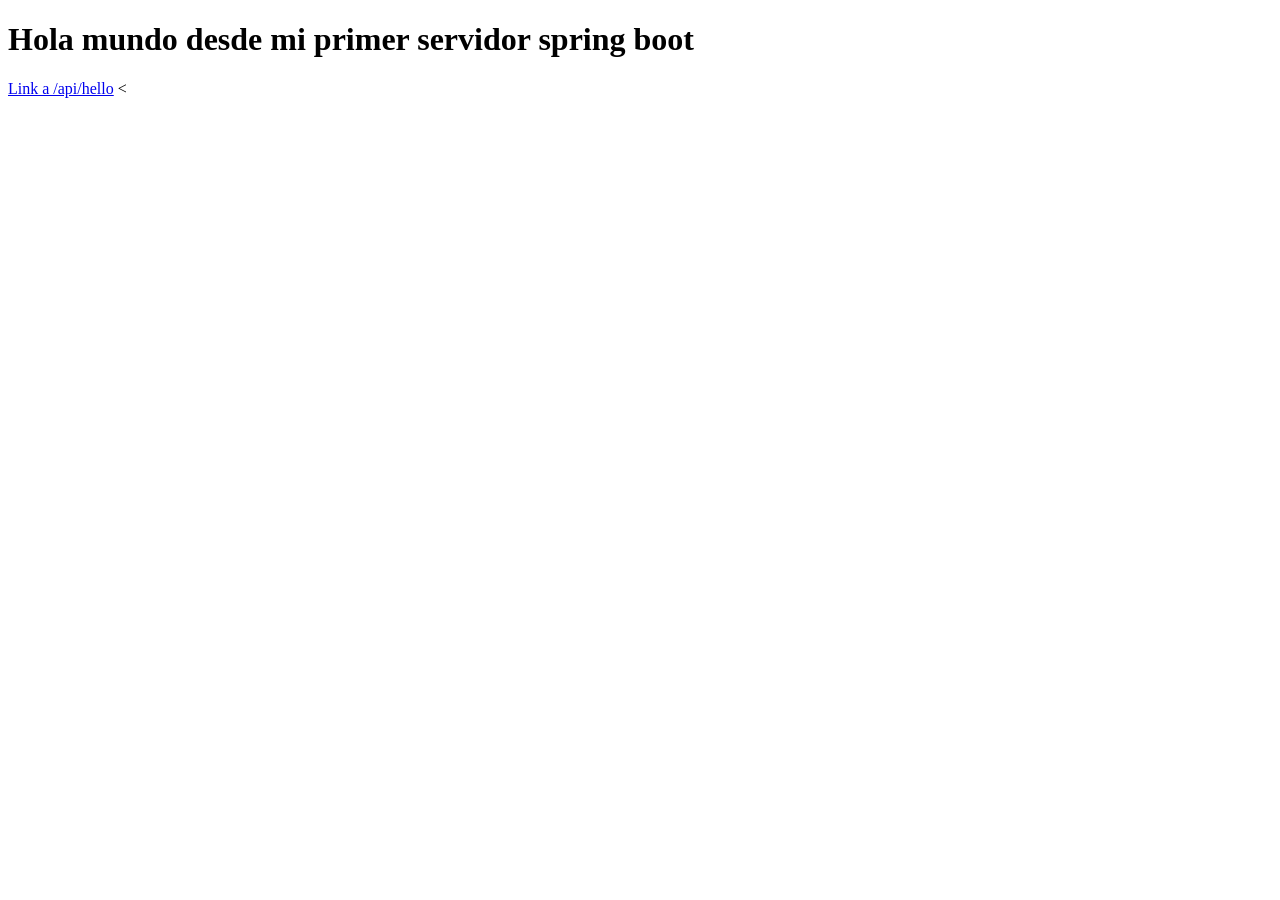
==== Practica01/src/main/resources/static/index.html @ fe5c1d15 "Practica 01 Aplicaciones Web" ====
<!DOCTYPE html>
<html lang="en">
<head>
    <meta charset="UTF-8">
    <title>Title</title>
</head>
<body>
<h1> Hola mundo desde mi primer servidor spring boot</h1>
<a href=" /api/hello">Link a /api/hello</a>
<
</body>
</html>
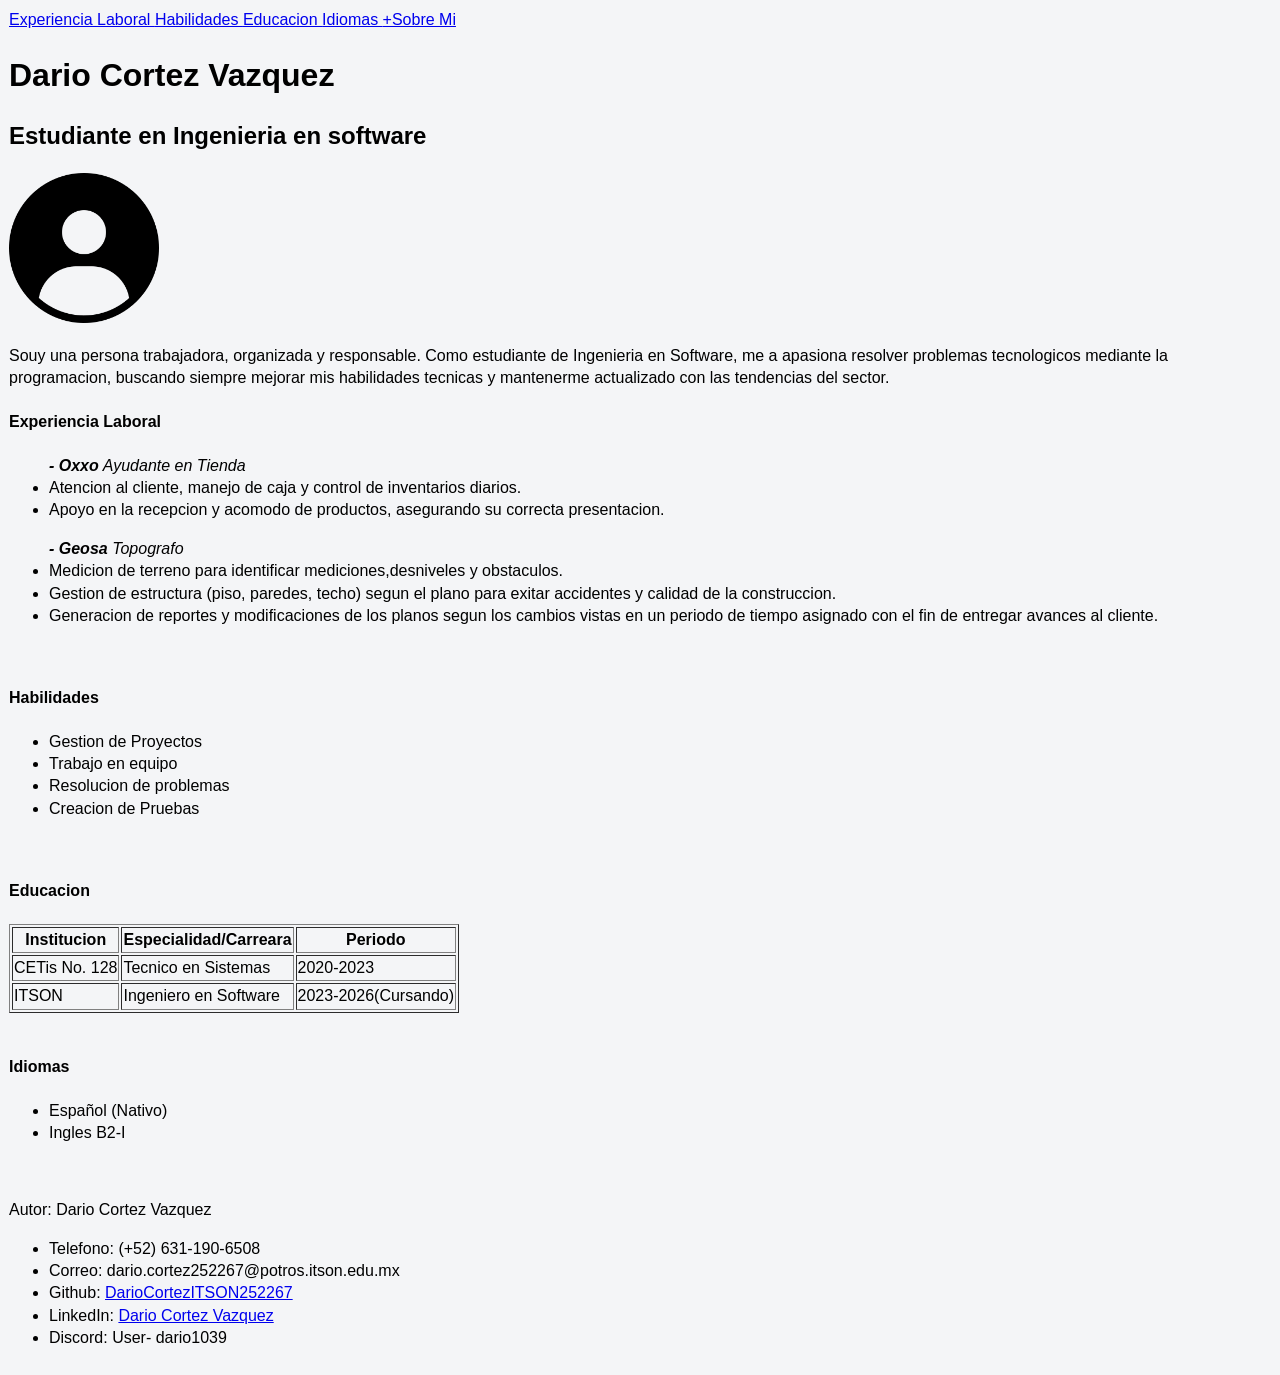
==== commit 18c9faf0: "Reemplazo de codigo" ====
--- a/Practica01/src/main/resources/static/index.html
+++ b/Practica01/src/main/resources/static/index.html
@@ -2,11 +2,75 @@
 <html lang="en">
 <head>
     <meta charset="UTF-8">
-    <title>Title</title>
+    <meta name="description" content="Portafolio profesional de Dario Cortez Vazquez, estudiante de Ingeniería en Software.">
+    <meta name="keywords" content="Ingeniería en Software, Portafolio, Desarrollador, HTML, Estudiante">
+    <meta name="author" content="Dario Cortez Vazquez">
+    <link rel="stylesheet" href="Style.css">
+
+    <title>Portafolio Dario Cortez V.</title>
 </head>
 <body>
-<h1> Hola mundo desde mi primer servidor spring boot</h1>
-<a href=" /api/hello">Link a /api/hello</a>
-<
+<header>
+<na> <a href="#experiencia"> Experiencia Laboral </a>
+        <a href="#habilidades"> Habilidades </a>
+        <a href="#educacion"> Educacion </a>
+        <a href="#idiomas"> Idiomas </a>
+        <a href="Sobremi.html"> +Sobre Mi </a></na>
+
+<h1>Dario Cortez Vazquez</h1>
+    <h2>Estudiante en Ingenieria en software</h2>
+    <img src="Imagenes/canva-user-avatar-icon-MAEbpvhPdoI.png" height="150" width="150"/>
+    <p>Souy una persona trabajadora, organizada y responsable. Como estudiante de Ingenieria en
+        Software, me a apasiona resolver problemas tecnologicos mediante la programacion,
+        buscando siempre mejorar mis habilidades tecnicas y mantenerme actualizado con las
+        tendencias del sector.</p>
+    
+    </header>
+<main>
+<section id="experiencia">
+<h4>Experiencia Laboral</h4>
+<ul><em><Strong>- Oxxo</Strong> Ayudante en Tienda</em><li>Atencion al cliente, manejo de
+    caja y control de inventarios diarios.</li>
+    <li>Apoyo en la recepcion y acomodo de productos, asegurando su correcta presentacion.</li></ul>
+<ul><em><Strong>- Geosa</Strong> Topografo</em><li>Medicion de terreno para identificar
+    mediciones,desniveles y obstaculos.</li>
+    <li>Gestion de estructura (piso, paredes, techo) segun el plano para exitar accidentes y
+        calidad de la construccion.</li>
+    <li>Generacion de reportes y modificaciones de los planos segun los cambios vistas en un
+        periodo de tiempo asignado con el fin de entregar avances al cliente.</li></ul></section><br>
+
+    <section id="habilidades"><h4>Habilidades</h4><ul>
+        <li>Gestion de Proyectos</li>
+        <li>Trabajo en equipo</li>
+        <li>Resolucion de problemas</li>
+        <li>Creacion de Pruebas</li>
+    </ul></section><br>
+
+<section id="educacion"><h4>Educacion</h4>
+<table border="1"><tr>
+    <th>Institucion</th>
+    <th>Especialidad/Carreara</th>
+    <th>Periodo</th>
+</tr><tr><td>CETis No. 128</td>
+<td>Tecnico en Sistemas</td>
+<td>2020-2023</td></tr>
+    <tr><td>ITSON</td>
+        <td>Ingeniero en Software</td>
+        <td>2023-2026(Cursando)</td></tr></table></section><br>
+
+<section id="idiomas"><h4>Idiomas</h4>
+    <ul><li>Español (Nativo)</li>
+    <li>Ingles B2-I</li></ul>
+</section><br>
+</main>
+
+<footer>
+    <p>Autor: Dario Cortez Vazquez</p>
+    <ul><li>Telefono: (+52) 631-190-6508</li>
+    <li>Correo: dario.cortez252267@potros.itson.edu.mx</li>
+    <li>Github: <a href="https://github.com/DarioCortezITSON252267" target="_blank" rel="noopener noreferrer">DarioCortezITSON252267</a></li>
+    <li>LinkedIn: <a href="https://www.linkedin.com/in/dariocortezv-in">Dario Cortez Vazquez</a> </li>
+    <li>Discord: User- dario1039</li></ul>
+</footer>
 </body>
 </html>
--- a/Practica01/src/main/resources/static/Style.css
+++ b/Practica01/src/main/resources/static/Style.css
@@ -0,0 +1,223 @@
+    body {
+        background-color: #f4f5f7;
+        font-family: 'Segoe UI', Tahoma, Geneva, Verdana, sans-serif;
+        line-height: 1.4;
+        padding: 1px;
+}
+   /* --surface-color: #ffffff; /* Tarjetas blancas 
+    --text-primary: #191c1f; /* Texto casi negro para alto contraste 
+    --text-secondary: #5e6c79; /* Texto gris para subtítulos 
+    --accent-color: #000000; /* Acentos en negro pur
+    --border-radius: 20px; /* Bordes muy redondeados tipo app 
+    --transition: all 0.3s ease;
+    margin:0;
+    padding: 0; */
+
+   /* box-sizing: border-box;*/
+
+
+/*body {
+    font-family: -apple-system, BlinkMacSystemFont, "Segoe UI", Roboto, Helvetica, Arial, sans-serif;
+    background-color: var(--bg-color);
+    color: var(--text-primary);
+    line-height: 1.6;
+    padding: 20px;
+    -webkit-font-smoothing: antialiased;
+}*/
+
+/* --- CONTENEDOR PRINCIPAL --- 
+header, main, footer {
+    max-width: 800px;
+    margin: 0 auto;
+}
+
+/* --- HEADER --- 
+header {
+    text-align: center;
+    padding: 40px 20px;
+    margin-bottom: 20px;
+}
+
+header img {
+    border-radius: 50%; /* Hace la imagen circular 
+    object-fit: cover;
+    margin: 20px 0;
+    box-shadow: 0 8px 24px rgba(0,0,0,0.08);
+}
+
+header h1 {
+    font-size: 2.5rem;
+    font-weight: 800;
+    letter-spacing: -0.5px;
+    margin-bottom: 5px;
+}
+
+header h2 {
+    font-size: 1.2rem;
+    color: var(--text-secondary);
+    font-weight: 500;
+    margin-bottom: 20px;
+}
+
+header p {
+    color: var(--text-secondary);
+    font-size: 1rem;
+    max-width: 600px;
+    margin: 0 auto 30px auto;
+}
+
+/* --- NAVEGACIÓN TIPO PÍLDORAS --- 
+nav {
+    display: flex;
+    justify-content: center;
+    gap: 12px;
+    flex-wrap: wrap;
+}
+
+nav a {
+    text-decoration: none;
+    color: var(--text-primary);
+    font-weight: 600;
+    font-size: 0.9rem;
+    padding: 10px 20px;
+    background-color: var(--surface-color);
+    border-radius: 30px; /* Estilo píldora 
+    box-shadow: 0 2px 8px rgba(0,0,0,0.04);
+    transition: var(--transition);
+}
+
+nav a:hover {
+    background-color: var(--accent-color);
+    color: #ffffff;
+    transform: translateY(-2px);
+    box-shadow: 0 4px 12px rgba(0,0,0,0.1);
+}
+
+/* --- SECCIONES (TIPO TARJETAS) --- 
+section {
+    background-color: var(--surface-color);
+    padding: 32px;
+    border-radius: var(--border-radius);
+    margin-bottom: 24px;
+    box-shadow: 0 4px 20px rgba(0,0,0,0.03); /* Sombra muy suave 
+}
+
+section h4 {
+    font-size: 1.5rem;
+    font-weight: 700;
+    margin-bottom: 20px;
+    border-bottom: 2px solid var(--bg-color);
+    padding-bottom: 10px;
+}
+
+/* --- LISTAS Y CONTENIDO --- 
+ul {
+    list-style-type: none; /* Quitamos los puntos por defecto 
+}
+
+section#experiencia ul {
+    margin-bottom: 20px;
+}
+
+section#experiencia em {
+    display: block;
+    font-style: normal;
+    font-size: 1.1rem;
+    margin-bottom: 8px;
+}
+
+section#experiencia strong {
+    color: var(--accent-color);
+    font-weight: 700;
+}
+
+section#experiencia li {
+    position: relative;
+    padding-left: 20px;
+    margin-bottom: 8px;
+    color: var(--text-secondary);
+}
+
+section#experiencia li::before {
+    content: "•";
+    color: var(--text-secondary);
+    position: absolute;
+    left: 0;
+    font-weight: bold;
+}
+
+section#habilidades ul, section#idiomas ul {
+    display: flex;
+    flex-wrap: wrap;
+    gap: 10px;
+}
+
+section#habilidades li, section#idiomas li {
+    background-color: var(--bg-color);
+    padding: 8px 16px;
+    border-radius: 12px;
+    font-weight: 500;
+    font-size: 0.95rem;
+}
+
+/* --- TABLA MODERNA --- 
+table {
+    width: 100%;
+    border-collapse: collapse;
+    margin-top: 10px;
+}
+
+th, td {
+    padding: 16px;
+    text-align: left;
+    border-bottom: 1px solid var(--bg-color);
+}
+
+th {
+    color: var(--text-secondary);
+    font-weight: 600;
+    text-transform: uppercase;
+    font-size: 0.8rem;
+    letter-spacing: 0.5px;
+}
+
+td {
+    font-weight: 500;
+}
+
+/* --- FOOTER --- 
+footer {
+    text-align: center;
+    padding: 40px 20px;
+    color: var(--text-secondary);
+}
+
+footer p {
+    font-weight: 600;
+    margin-bottom: 15px;
+    color: var(--text-primary);
+}
+
+footer ul {
+    display: flex;
+    flex-wrap: wrap;
+    justify-content: center;
+    gap: 15px;
+}
+
+footer li {
+    font-size: 0.9rem;
+}
+
+footer a {
+    color: var(--text-secondary);
+    text-decoration: none;
+    font-weight: 600;
+    transition: var(--transition);
+}
+
+footer a:hover {
+    color: var(--accent-color);
+    text-decoration: underline;
+}
+
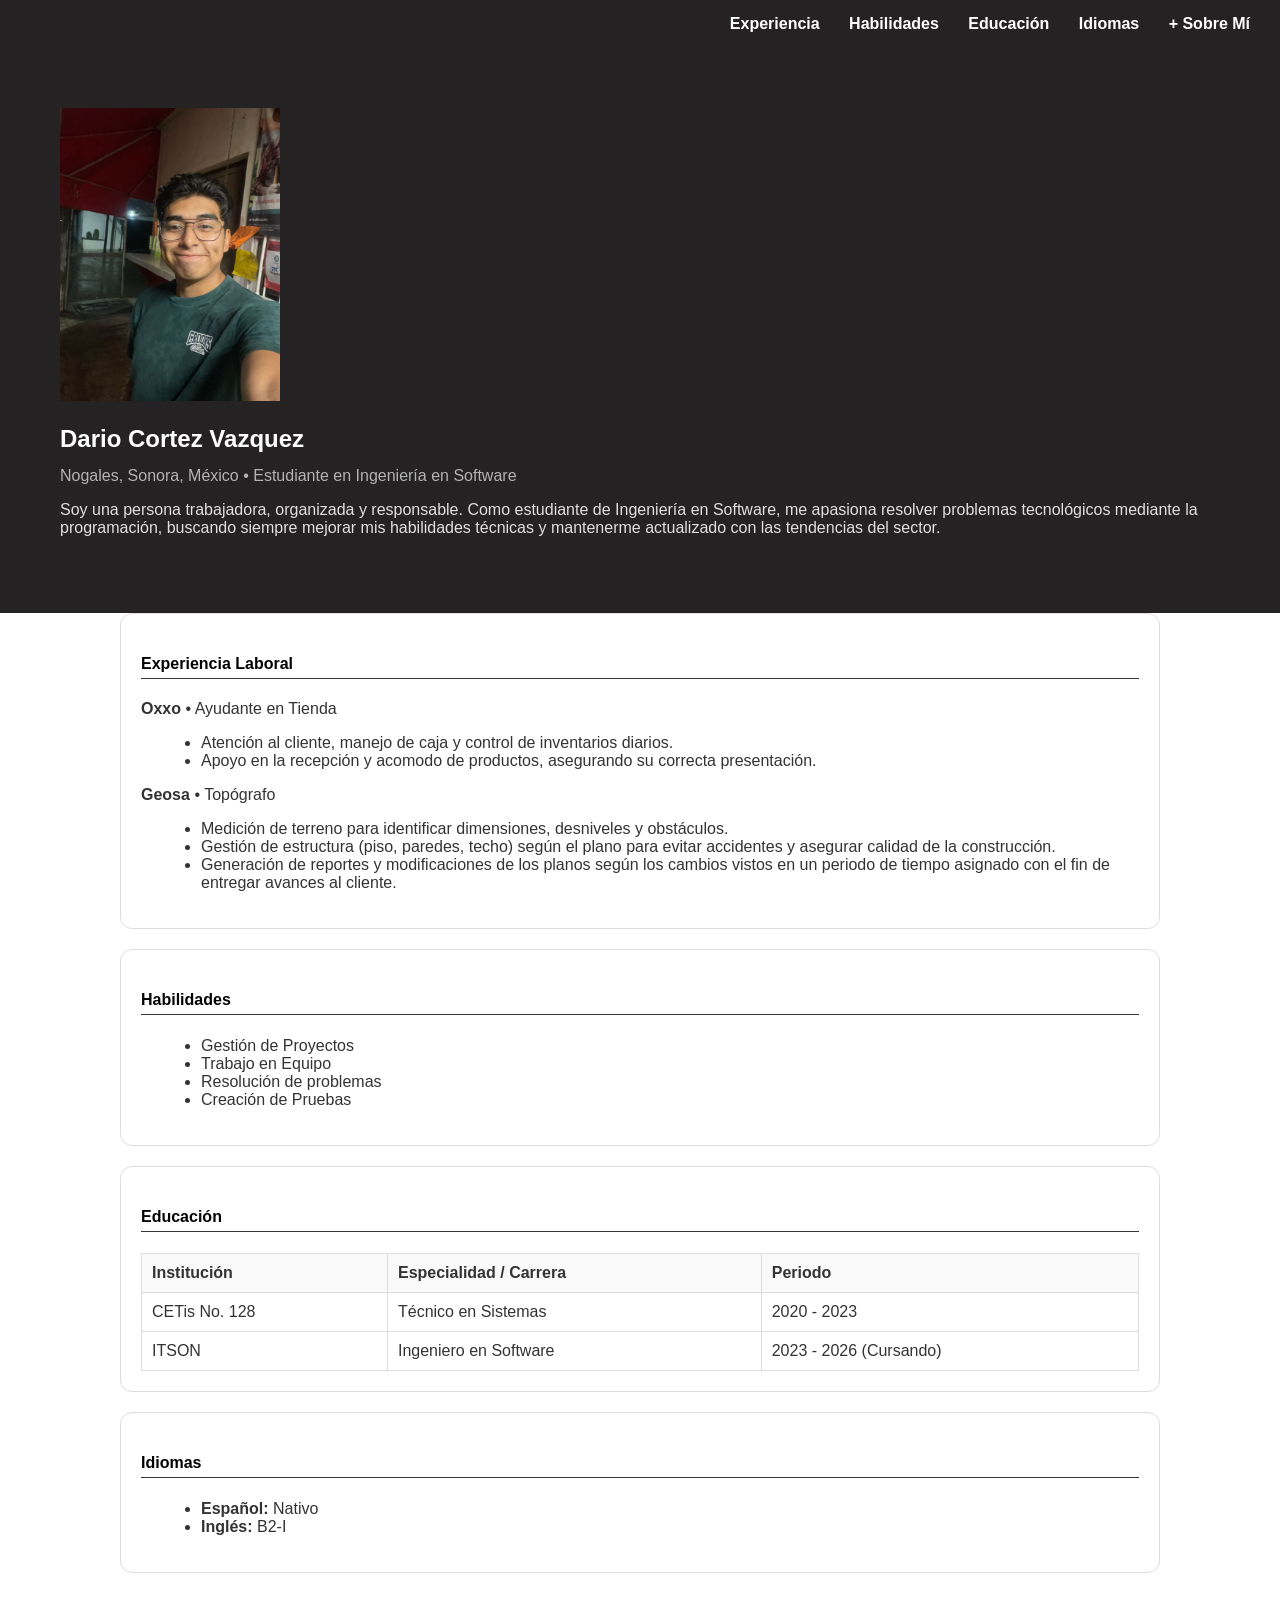
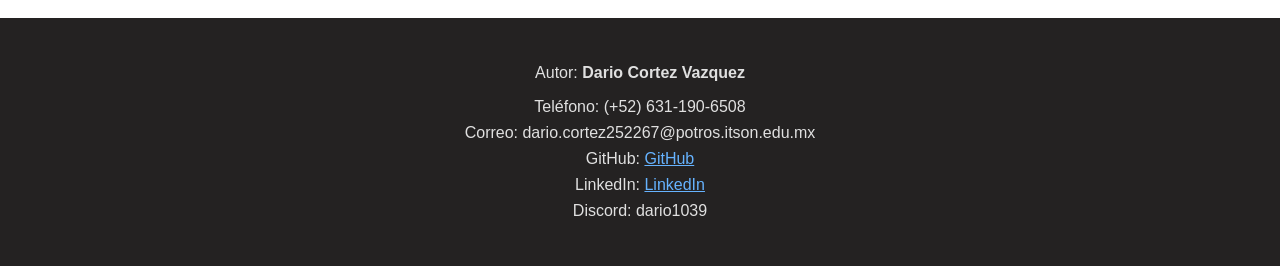
==== commit f3b0f332: "Cambios al css" ====
--- a/Practica01/src/main/resources/static/index.html
+++ b/Practica01/src/main/resources/static/index.html
@@ -1,76 +1,109 @@
 <!DOCTYPE html>
-<html lang="en">
+<html lang="es">
 <head>
     <meta charset="UTF-8">
+    <meta name="viewport" content="width=device-width, initial-scale=1.0">
     <meta name="description" content="Portafolio profesional de Dario Cortez Vazquez, estudiante de Ingeniería en Software.">
     <meta name="keywords" content="Ingeniería en Software, Portafolio, Desarrollador, HTML, Estudiante">
     <meta name="author" content="Dario Cortez Vazquez">
     <link rel="stylesheet" href="Style.css">
-
     <title>Portafolio Dario Cortez V.</title>
 </head>
 <body>
+
 <header>
-<na> <a href="#experiencia"> Experiencia Laboral </a>
-        <a href="#habilidades"> Habilidades </a>
-        <a href="#educacion"> Educacion </a>
-        <a href="#idiomas"> Idiomas </a>
-        <a href="Sobremi.html"> +Sobre Mi </a></na>
+    <nav> 
+        <a href="#experiencia">Experiencia</a>
+        <a href="#habilidades">Habilidades</a>
+        <a href="#educacion">Educación</a>
+        <a href="#idiomas">Idiomas</a>
+        <a href="Sobremi.html">+ Sobre Mí</a>
+    </nav>
+</header>
 
-<h1>Dario Cortez Vazquez</h1>
-    <h2>Estudiante en Ingenieria en software</h2>
-    <img src="Imagenes/canva-user-avatar-icon-MAEbpvhPdoI.png" height="150" width="150"/>
-    <p>Souy una persona trabajadora, organizada y responsable. Como estudiante de Ingenieria en
-        Software, me a apasiona resolver problemas tecnologicos mediante la programacion,
-        buscando siempre mejorar mis habilidades tecnicas y mantenerme actualizado con las
-        tendencias del sector.</p>
-    
-    </header>
 <main>
-<section id="experiencia">
-<h4>Experiencia Laboral</h4>
-<ul><em><Strong>- Oxxo</Strong> Ayudante en Tienda</em><li>Atencion al cliente, manejo de
-    caja y control de inventarios diarios.</li>
-    <li>Apoyo en la recepcion y acomodo de productos, asegurando su correcta presentacion.</li></ul>
-<ul><em><Strong>- Geosa</Strong> Topografo</em><li>Medicion de terreno para identificar
-    mediciones,desniveles y obstaculos.</li>
-    <li>Gestion de estructura (piso, paredes, techo) segun el plano para exitar accidentes y
-        calidad de la construccion.</li>
-    <li>Generacion de reportes y modificaciones de los planos segun los cambios vistas en un
-        periodo de tiempo asignado con el fin de entregar avances al cliente.</li></ul></section><br>
+    <section class="presentation-section">
+        <img src="Imagenes/imgenpersonal.jpeg" width="220px" alt="Dario Cortez"/>
+        <h1>Dario Cortez Vazquez</h1>
+        <h2>Nogales, Sonora, México • Estudiante en Ingeniería en Software</h2>
+        <p id="Presentacion">
+            Soy una persona trabajadora, organizada y responsable. Como estudiante de Ingeniería en Software, me apasiona resolver problemas tecnológicos mediante la programación, buscando siempre mejorar mis habilidades técnicas y mantenerme actualizado con las tendencias del sector.
+        </p>
+    </section>
 
-    <section id="habilidades"><h4>Habilidades</h4><ul>
-        <li>Gestion de Proyectos</li>
-        <li>Trabajo en equipo</li>
-        <li>Resolucion de problemas</li>
-        <li>Creacion de Pruebas</li>
-    </ul></section><br>
+    <section id="experiencia" class="card">
+        <h4>Experiencia Laboral</h4>
+        <strong>Oxxo</strong> <span>• Ayudante en Tienda</span>
+        <ul>
+            <li>Atención al cliente, manejo de caja y control de inventarios diarios.</li>
+            <li>Apoyo en la recepción y acomodo de productos, asegurando su correcta presentación.</li>
+        </ul>
+        
+        <strong>Geosa</strong> <span>• Topógrafo</span>
+        <ul>
+            <li>Medición de terreno para identificar dimensiones, desniveles y obstáculos.</li>
+            <li>Gestión de estructura (piso, paredes, techo) según el plano para evitar accidentes y asegurar calidad de la construcción.</li>
+            <li>Generación de reportes y modificaciones de los planos según los cambios vistos en un periodo de tiempo asignado con el fin de entregar avances al cliente.</li>
+        </ul>
+    </section>
 
-<section id="educacion"><h4>Educacion</h4>
-<table border="1"><tr>
-    <th>Institucion</th>
-    <th>Especialidad/Carreara</th>
-    <th>Periodo</th>
-</tr><tr><td>CETis No. 128</td>
-<td>Tecnico en Sistemas</td>
-<td>2020-2023</td></tr>
-    <tr><td>ITSON</td>
-        <td>Ingeniero en Software</td>
-        <td>2023-2026(Cursando)</td></tr></table></section><br>
+    <section id="habilidades" class="card">
+        <h4>Habilidades</h4>
+        <ul>
+            <li>Gestión de Proyectos</li>
+            <li>Trabajo en Equipo</li>
+            <li>Resolución de problemas</li>
+            <li>Creación de Pruebas</li>
+        </ul> 
+    </section>
 
-<section id="idiomas"><h4>Idiomas</h4>
-    <ul><li>Español (Nativo)</li>
-    <li>Ingles B2-I</li></ul>
-</section><br>
+    <section id="educacion" class="card">
+        <h4>Educación</h4>
+        <table>
+            <thead>
+                <tr>
+                    <th>Institución</th>
+                    <th>Especialidad / Carrera</th>
+                    <th>Periodo</th>
+                </tr>
+            </thead>
+            <tbody>
+                <tr>
+                    <td>CETis No. 128</td>
+                    <td>Técnico en Sistemas</td>
+                    <td>2020 - 2023</td>
+                </tr>
+                <tr>
+                    <td>ITSON</td>
+                    <td>Ingeniero en Software</td>
+                    <td>2023 - 2026 (Cursando)</td>
+                </tr>
+            </tbody>
+        </table>
+    </section>
+
+    <section id="idiomas" class="card">
+        <h4>Idiomas</h4>
+        <ul>
+            <li><strong>Español:</strong> Nativo</li>
+            <li><strong>Inglés:</strong> B2-I</li>
+        </ul>
+    </section>
 </main>
 
 <footer>
-    <p>Autor: Dario Cortez Vazquez</p>
-    <ul><li>Telefono: (+52) 631-190-6508</li>
-    <li>Correo: dario.cortez252267@potros.itson.edu.mx</li>
-    <li>Github: <a href="https://github.com/DarioCortezITSON252267" target="_blank" rel="noopener noreferrer">DarioCortezITSON252267</a></li>
-    <li>LinkedIn: <a href="https://www.linkedin.com/in/dariocortezv-in">Dario Cortez Vazquez</a> </li>
-    <li>Discord: User- dario1039</li></ul>
+    <p>Autor: <strong>Dario Cortez Vazquez</strong></p>
+    <ul class="footer-links">
+        <li>Teléfono: (+52) 631-190-6508</li>
+        <li>Correo: dario.cortez252267@potros.itson.edu.mx</li>
+        <li>GitHub: <a href="https://github.com/DarioCortezITSON252267" target="_blank" rel="noopener noreferrer">GitHub</a></li>
+        <li>LinkedIn: <a href="https://www.linkedin.com/in/dariocortezv-in" target="_blank">LinkedIn</a></li>
+        <li>Discord: dario1039</li>
+    </ul>
 </footer>
+
 </body>
-</html>+</html>
+
+
+
--- a/Practica01/src/main/resources/static/Style.css
+++ b/Practica01/src/main/resources/static/Style.css
@@ -1,223 +1,111 @@
-    body {
-        background-color: #f4f5f7;
-        font-family: 'Segoe UI', Tahoma, Geneva, Verdana, sans-serif;
-        line-height: 1.4;
-        padding: 1px;
-}
-   /* --surface-color: #ffffff; /* Tarjetas blancas 
-    --text-primary: #191c1f; /* Texto casi negro para alto contraste 
-    --text-secondary: #5e6c79; /* Texto gris para subtítulos 
-    --accent-color: #000000; /* Acentos en negro pur
-    --border-radius: 20px; /* Bordes muy redondeados tipo app 
-    --transition: all 0.3s ease;
-    margin:0;
-    padding: 0; */
-
-   /* box-sizing: border-box;*/
-
-
-/*body {
-    font-family: -apple-system, BlinkMacSystemFont, "Segoe UI", Roboto, Helvetica, Arial, sans-serif;
-    background-color: var(--bg-color);
-    color: var(--text-primary);
-    line-height: 1.6;
-    padding: 20px;
-    -webkit-font-smoothing: antialiased;
-}*/
-
-/* --- CONTENEDOR PRINCIPAL --- 
-header, main, footer {
-    max-width: 800px;
-    margin: 0 auto;
+body {
+    background-color: white; 
+    font-family: 'Segoe UI', Tahoma, Geneva, Verdana, sans-serif;
+    color: #333333;
+    margin: 0;
 }
 
-/* --- HEADER --- 
-header {
-    text-align: center;
-    padding: 40px 20px;
-    margin-bottom: 20px;
-}
-
-header img {
-    border-radius: 50%; /* Hace la imagen circular 
-    object-fit: cover;
-    margin: 20px 0;
-    box-shadow: 0 8px 24px rgba(0,0,0,0.08);
-}
-
-header h1 {
-    font-size: 2.5rem;
-    font-weight: 800;
-    letter-spacing: -0.5px;
-    margin-bottom: 5px;
-}
-
-header h2 {
-    font-size: 1.2rem;
-    color: var(--text-secondary);
-    font-weight: 500;
-    margin-bottom: 20px;
-}
-
-header p {
-    color: var(--text-secondary);
-    font-size: 1rem;
-    max-width: 600px;
-    margin: 0 auto 30px auto;
-}
-
-/* --- NAVEGACIÓN TIPO PÍLDORAS --- 
 nav {
-    display: flex;
-    justify-content: center;
-    gap: 12px;
-    flex-wrap: wrap;
+    background-color: #242222;
+    padding: 15px 30px;
+    text-align: right;
 }
 
 nav a {
+    display: inline-block;
     text-decoration: none;
-    color: var(--text-primary);
-    font-weight: 600;
-    font-size: 0.9rem;
-    padding: 10px 20px;
-    background-color: var(--surface-color);
-    border-radius: 30px; /* Estilo píldora 
-    box-shadow: 0 2px 8px rgba(0,0,0,0.04);
-    transition: var(--transition);
+    color: #ffffff; 
+    font-weight: bold; 
+    margin-left: 25px; 
 }
 
-nav a:hover {
-    background-color: var(--accent-color);
-    color: #ffffff;
-    transform: translateY(-2px);
-    box-shadow: 0 4px 12px rgba(0,0,0,0.1);
+/*nav a:hover {
+    color: #a8a8a8; 
+}*/
+
+.presentation-section {
+    background-color: #242222;
+    color: #e0e0e0;
+    padding: 60px;
+    text-align: left;
 }
 
-/* --- SECCIONES (TIPO TARJETAS) --- 
-section {
-    background-color: var(--surface-color);
-    padding: 32px;
-    border-radius: var(--border-radius);
-    margin-bottom: 24px;
-    box-shadow: 0 4px 20px rgba(0,0,0,0.03); /* Sombra muy suave 
+.presentation-section h1 {
+    color: #ffffff; 
 }
 
-section h4 {
-    font-size: 1.5rem;
-    font-weight: 700;
-    margin-bottom: 20px;
-    border-bottom: 2px solid var(--bg-color);
-    padding-bottom: 10px;
+.presentation-section h2 {
+    color: #b3b3b3; 
 }
 
-/* --- LISTAS Y CONTENIDO --- 
-ul {
-    list-style-type: none; /* Quitamos los puntos por defecto 
+.card {
+    margin-left: 120px;
+    margin-right: 120px;
+    background-color: white;
+    border: 1px solid #dddddd;
+    border-radius: 12px;
+    padding: 20px;
+    margin-bottom: 20px;
+    text-align: left;
 }
 
-section#experiencia ul {
-    margin-bottom: 20px;
+h1 {
+    margin-bottom: 5px;
+    color: #000000;
 }
 
-section#experiencia em {
-    display: block;
-    font-style: normal;
-    font-size: 1.1rem;
+h2 {
+    font-size: 16px;
+    color: #666666;
+    font-weight: normal;
+}
+
+h4 {
+    border-bottom: 1px solid #3b3232;
+    padding-bottom: 5px;
+    color: #030303;
+}
+
+ul {
+    padding-left: 60px;
+}
+
+table {
+    width: 100%;
+    border-collapse: collapse;
+}
+
+th, td {
+    border: 1px solid #dddddd;
+    padding: 10px;
+    text-align: left;
+}
+
+th {
+    background-color: #f9f9f9;
+}
+footer {
+    background-color: #242222;
+    color: #e0e0e0;
+    margin-top: 45px;
+    padding: 30px;
+    text-align: center;
+}
+
+.footer-links {
+    padding: 0;
+}
+
+.footer-links li {
+    list-style: none;
     margin-bottom: 8px;
 }
 
-section#experiencia strong {
-    color: var(--accent-color);
-    font-weight: 700;
-}
-
-section#experiencia li {
-    position: relative;
-    padding-left: 20px;
-    margin-bottom: 8px;
-    color: var(--text-secondary);
-}
-
-section#experiencia li::before {
-    content: "•";
-    color: var(--text-secondary);
-    position: absolute;
-    left: 0;
-    font-weight: bold;
-}
-
-section#habilidades ul, section#idiomas ul {
-    display: flex;
-    flex-wrap: wrap;
-    gap: 10px;
-}
-
-section#habilidades li, section#idiomas li {
-    background-color: var(--bg-color);
-    padding: 8px 16px;
-    border-radius: 12px;
-    font-weight: 500;
-    font-size: 0.95rem;
-}
-
-/* --- TABLA MODERNA --- 
-table {
-    width: 100%;
-    border-collapse: collapse;
-    margin-top: 10px;
-}
-
-th, td {
-    padding: 16px;
-    text-align: left;
-    border-bottom: 1px solid var(--bg-color);
-}
-
-th {
-    color: var(--text-secondary);
-    font-weight: 600;
-    text-transform: uppercase;
-    font-size: 0.8rem;
-    letter-spacing: 0.5px;
-}
-
-td {
-    font-weight: 500;
-}
-
-/* --- FOOTER --- 
-footer {
-    text-align: center;
-    padding: 40px 20px;
-    color: var(--text-secondary);
-}
-
-footer p {
-    font-weight: 600;
-    margin-bottom: 15px;
-    color: var(--text-primary);
-}
-
-footer ul {
-    display: flex;
-    flex-wrap: wrap;
-    justify-content: center;
-    gap: 15px;
-}
-
-footer li {
-    font-size: 0.9rem;
-}
-
-footer a {
-    color: var(--text-secondary);
-    text-decoration: none;
-    font-weight: 600;
-    transition: var(--transition);
-}
-
-footer a:hover {
-    color: var(--accent-color);
+.footer-links a {
+    color: #66b3ff; 
     text-decoration: underline;
 }
 
+.footer-links a:hover {
+    color: #ffffff;
+}
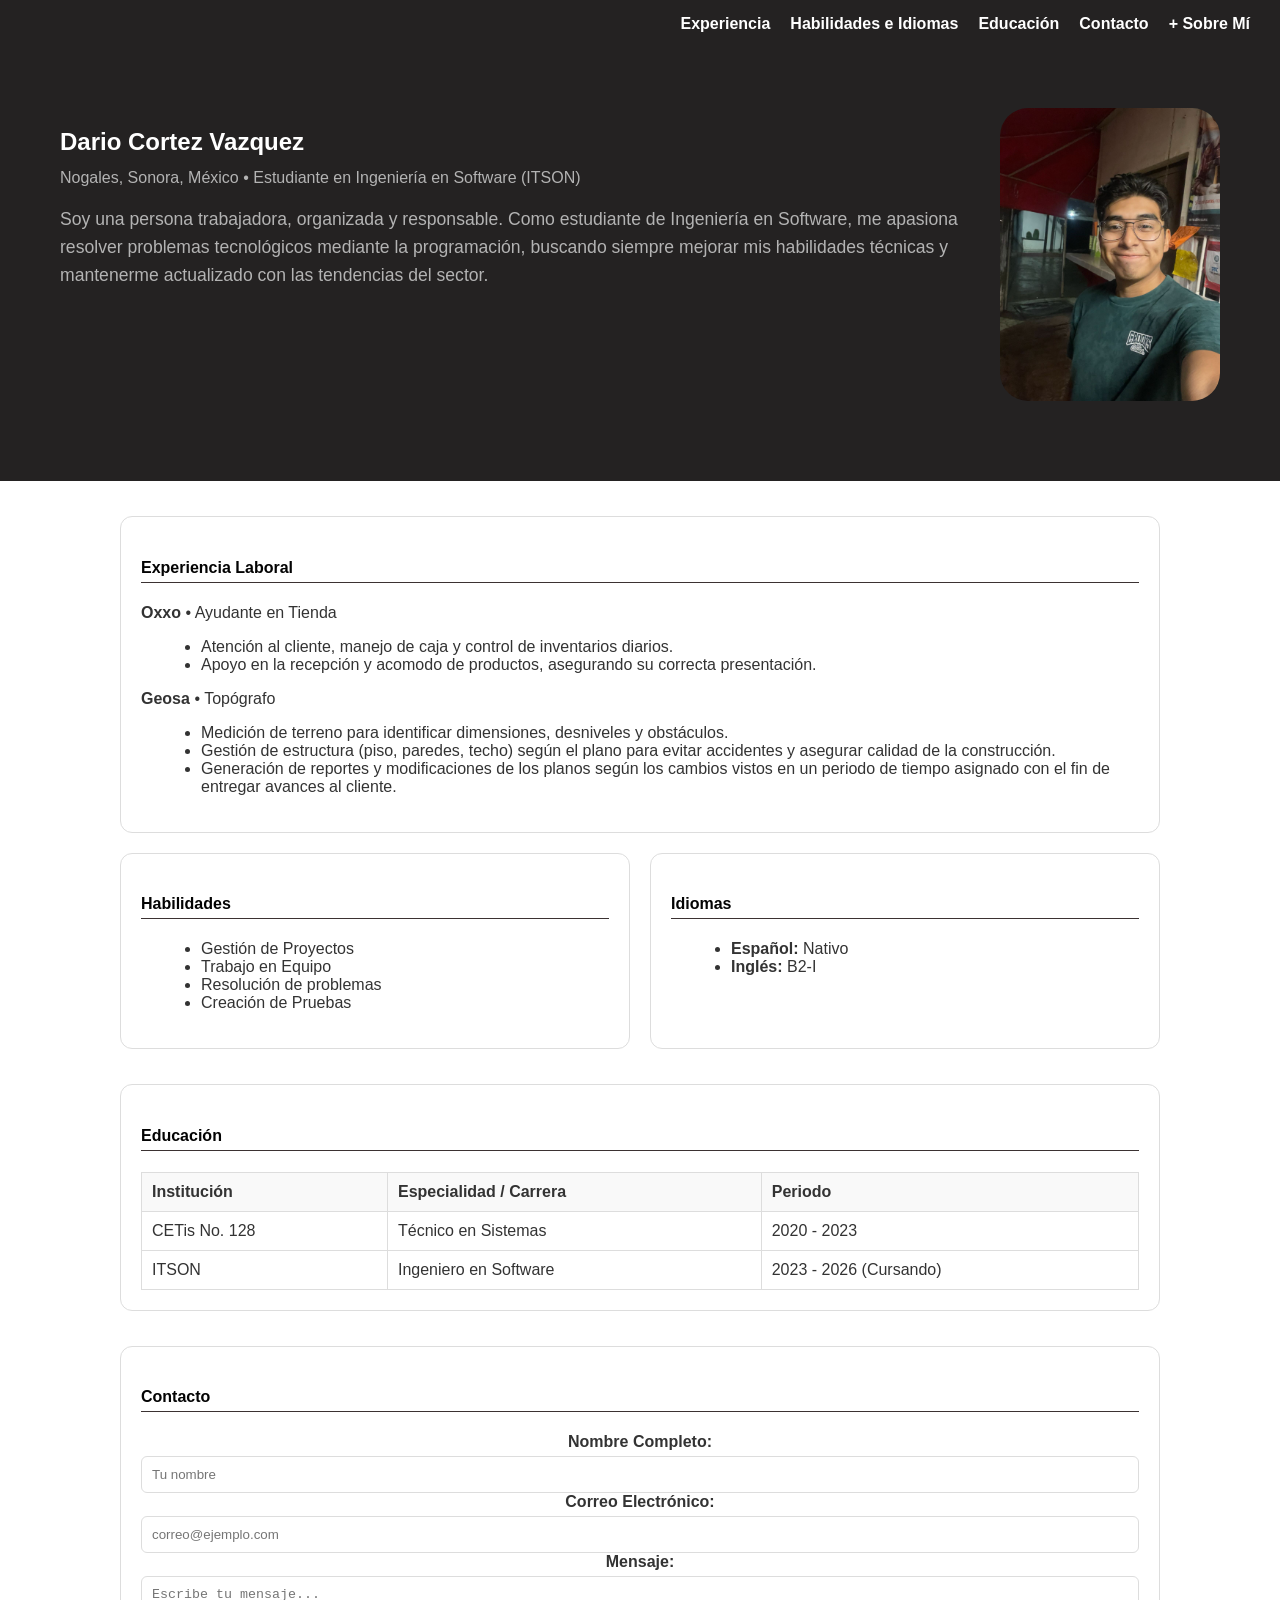
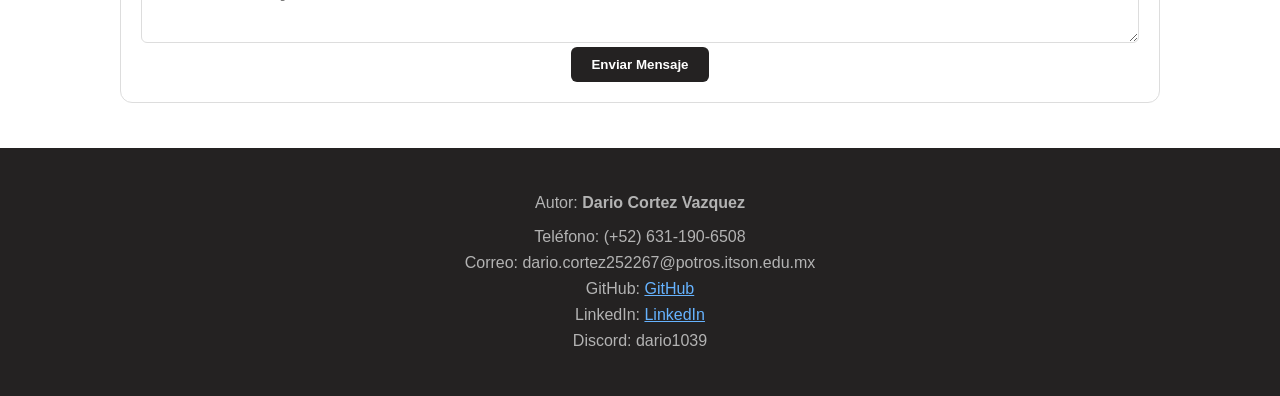
==== commit 70590617: "Fin de Portafolio" ====
--- a/Practica01/src/main/resources/static/index.html
+++ b/Practica01/src/main/resources/static/index.html
@@ -1,11 +1,12 @@
 <!DOCTYPE html>
-<html lang="es">
+<html lang="en">
 <head>
     <meta charset="UTF-8">
     <meta name="viewport" content="width=device-width, initial-scale=1.0">
     <meta name="description" content="Portafolio profesional de Dario Cortez Vazquez, estudiante de Ingeniería en Software.">
     <meta name="keywords" content="Ingeniería en Software, Portafolio, Desarrollador, HTML, Estudiante">
     <meta name="author" content="Dario Cortez Vazquez">
+    <link rel="icon" href="Imagenes/Screenshot 2026-06-07 181549.ico">
     <link rel="stylesheet" href="Style.css">
     <title>Portafolio Dario Cortez V.</title>
 </head>
@@ -14,20 +15,21 @@
 <header>
     <nav> 
         <a href="#experiencia">Experiencia</a>
-        <a href="#habilidades">Habilidades</a>
+        <a href="#habilidades-idiomas">Habilidades e Idiomas</a>
         <a href="#educacion">Educación</a>
-        <a href="#idiomas">Idiomas</a>
+        <a href="#contacto">Contacto</a>
         <a href="Sobremi.html">+ Sobre Mí</a>
     </nav>
 </header>
 
 <main>
-    <section class="presentation-section">
-        <img src="Imagenes/imgenpersonal.jpeg" width="220px" alt="Dario Cortez"/>
+    <section class="Seccion-Presentacion">
+        <img class="imagen-perfil" src="Imagenes/imgenpersonal.jpeg" width="220px" alt="Dario Cortez"/>
         <h1>Dario Cortez Vazquez</h1>
-        <h2>Nogales, Sonora, México • Estudiante en Ingeniería en Software</h2>
+        <h2>Nogales, Sonora, México • Estudiante en Ingeniería en Software (ITSON)</h2>
         <p id="Presentacion">
-            Soy una persona trabajadora, organizada y responsable. Como estudiante de Ingeniería en Software, me apasiona resolver problemas tecnológicos mediante la programación, buscando siempre mejorar mis habilidades técnicas y mantenerme actualizado con las tendencias del sector.
+            Soy una persona trabajadora, organizada y responsable. Como estudiante de Ingeniería en Software, me apasiona resolver problemas tecnológicos mediante la
+            programación, buscando siempre mejorar mis habilidades técnicas y mantenerme actualizado con las tendencias del sector.
         </p>
     </section>
 
@@ -43,19 +45,30 @@
         <ul>
             <li>Medición de terreno para identificar dimensiones, desniveles y obstáculos.</li>
             <li>Gestión de estructura (piso, paredes, techo) según el plano para evitar accidentes y asegurar calidad de la construcción.</li>
-            <li>Generación de reportes y modificaciones de los planos según los cambios vistos en un periodo de tiempo asignado con el fin de entregar avances al cliente.</li>
+            <li>Generación de reportes y modificaciones de los planos según los cambios vistos en un periodo de tiempo asignado con el fin de entregar avances al
+            cliente.</li>
         </ul>
     </section>
 
-    <section id="habilidades" class="card">
-        <h4>Habilidades</h4>
-        <ul>
-            <li>Gestión de Proyectos</li>
-            <li>Trabajo en Equipo</li>
-            <li>Resolución de problemas</li>
-            <li>Creación de Pruebas</li>
-        </ul> 
-    </section>
+    <div id="habilidades-idiomas" class="Doble-seccion">
+        <section id="habilidades" class="card">
+            <h4>Habilidades</h4>
+            <ul>
+                <li>Gestión de Proyectos</li>
+                <li>Trabajo en Equipo</li>
+                <li>Resolución de problemas</li>
+                <li>Creación de Pruebas</li>
+            </ul> 
+        </section>
+
+        <section id="idiomas" class="card">
+            <h4>Idiomas</h4>
+            <ul>
+                <li><strong>Español:</strong> Nativo</li>
+                <li><strong>Inglés:</strong> B2-I</li>
+            </ul>
+        </section>
+    </div>
 
     <section id="educacion" class="card">
         <h4>Educación</h4>
@@ -82,12 +95,29 @@
         </table>
     </section>
 
-    <section id="idiomas" class="card">
-        <h4>Idiomas</h4>
-        <ul>
-            <li><strong>Español:</strong> Nativo</li>
-            <li><strong>Inglés:</strong> B2-I</li>
-        </ul>
+    <section id="contacto" class="card">
+        <h4>Contacto</h4>
+        <div class="formulario-contacto">
+            
+            <form action="#" method="POST" onsubmit="alert('¡Gracias! Tu mensaje ha sido simulado con éxito.'); return false;">
+                <div class="form-grupo">
+                    <label for="txt-nombre">Nombre Completo:</label>
+                    <input type="text" id="txt-nombre" name="nombre" placeholder="Tu nombre" required>
+                </div>
+                
+                <div class="form-grupo">
+                    <label for="txt-correo">Correo Electrónico:</label>
+                    <input type="email" id="txt-correo" name="correo" placeholder="correo@ejemplo.com" required>
+                </div>
+                
+                <div class="form-grupo">
+                    <label for="txt-mensaje">Mensaje:</label>
+                    <textarea id="txt-mensaje" name="mensaje" rows="3" placeholder="Escribe tu mensaje..." required></textarea>
+                </div>
+                
+                <button type="submit" class="btn-enviar">Enviar Mensaje</button>
+            </form>
+        </div>
     </section>
 </main>
 
--- a/Practica01/src/main/resources/static/Style.css
+++ b/Practica01/src/main/resources/static/Style.css
@@ -1,52 +1,95 @@
+:root {
+    --primary-dark: #242222;
+    --text-light: #ffffff;
+    --text-muted: #b3b3b3;
+    --text-dark: #333333;
+    --border-color: #dddddd;
+    --accent-blue: #66b3ff;
+    --card-padding: 20px;
+}
+
+* {
+    box-sizing: border-box;
+}
+
 body {
     background-color: white; 
     font-family: 'Segoe UI', Tahoma, Geneva, Verdana, sans-serif;
-    color: #333333;
+    color: var(--text-dark);
     margin: 0;
+}
+header {
+    position: sticky;
+    top: 0;
+    z-index: 1000;
+    background-color: var(--primary-dark);
 }
 
 nav {
-    background-color: #242222;
+    display: flex;
+    justify-content: flex-end;
+    gap: 20px;
     padding: 15px 30px;
-    text-align: right;
 }
 
 nav a {
-    display: inline-block;
     text-decoration: none;
-    color: #ffffff; 
+    color: var(--text-light); 
     font-weight: bold; 
-    margin-left: 25px; 
 }
 
-/*nav a:hover {
+nav a:hover {
     color: #a8a8a8; 
-}*/
+}
 
-.presentation-section {
-    background-color: #242222;
-    color: #e0e0e0;
+.Seccion-Presentacion {
+    background-color: var(--primary-dark);
+    color: var(--text-muted);
     padding: 60px;
+    overflow: hidden;
+}
+.imagen-perfil {
+    float: right;
+    margin-left: 40px;
+    margin-bottom: 20px;
+    border-radius: 28px;
+}
+
+.Seccion-Presentacion h1 {
+    color: var(--text-light); 
+}
+
+.Seccion-Presentacion h2 {
+    color: var(--text-muted); 
+}
+
+#Presentacion {
+    line-height: 1.6;
+    font-size: 1.1rem;
+}
+
+.Doble-seccion {
+    display: grid;
+    grid-template-columns: 1fr 1fr;
+    margin-left: 120px;
+    margin-right: 120px;
+    gap: 20px;
+}
+
+.card {
+    margin-top: 35px;
+    margin-left: 120px;
+    margin-right: 120px;
+    background-color: white;
+    border: 1px solid var(--border-color);
+    border-radius: 12px;
+    padding: var(--card-padding);
+    margin-bottom: 20px;
     text-align: left;
 }
 
-.presentation-section h1 {
-    color: #ffffff; 
-}
-
-.presentation-section h2 {
-    color: #b3b3b3; 
-}
-
-.card {
-    margin-left: 120px;
-    margin-right: 120px;
-    background-color: white;
-    border: 1px solid #dddddd;
-    border-radius: 12px;
-    padding: 20px;
-    margin-bottom: 20px;
-    text-align: left;
+.Doble-seccion .card {
+    margin: 0; 
 }
 
 h1 {
@@ -76,7 +119,7 @@
 }
 
 th, td {
-    border: 1px solid #dddddd;
+    border: 1px solid var(--border-color);
     padding: 10px;
     text-align: left;
 }
@@ -84,9 +127,53 @@
 th {
     background-color: #f9f9f9;
 }
+
+.formulario-contacto {
+    text-align: center;
+    display: flex;
+    gap: 20px;
+    flex-wrap: wrap;
+}
+
+.formulario-contacto form {
+    flex: 1;
+    min-width: 280px;
+}
+
+.form-grupogrupo {
+    margin-bottom: 15px;
+}
+
+.form-grupo label {
+    display: block;
+    margin-bottom: 5px;
+    font-weight: bold;
+}
+
+.form-grupo input, .form-grupo textarea {
+    width: 100%;
+    padding: 10px;
+    border: 1px solid var(--border-color);
+    border-radius: 6px;
+}
+
+.btn-enviar {
+    background-color: var(--primary-dark);
+    color: white;
+    padding: 10px 20px;
+    border: none;
+    border-radius: 6px;
+    cursor: pointer;
+    font-weight: bold;
+}
+
+.btn-enviar:hover {
+    background-color: #444444;
+}
+
 footer {
-    background-color: #242222;
-    color: #e0e0e0;
+    background-color: var(--primary-dark);
+    color: var(--text-muted);
     margin-top: 45px;
     padding: 30px;
     text-align: center;
@@ -102,10 +189,10 @@
 }
 
 .footer-links a {
-    color: #66b3ff; 
+    color: var(--accent-blue); 
     text-decoration: underline;
 }
 
 .footer-links a:hover {
-    color: #ffffff;
+    color: var(--text-light);
 }
